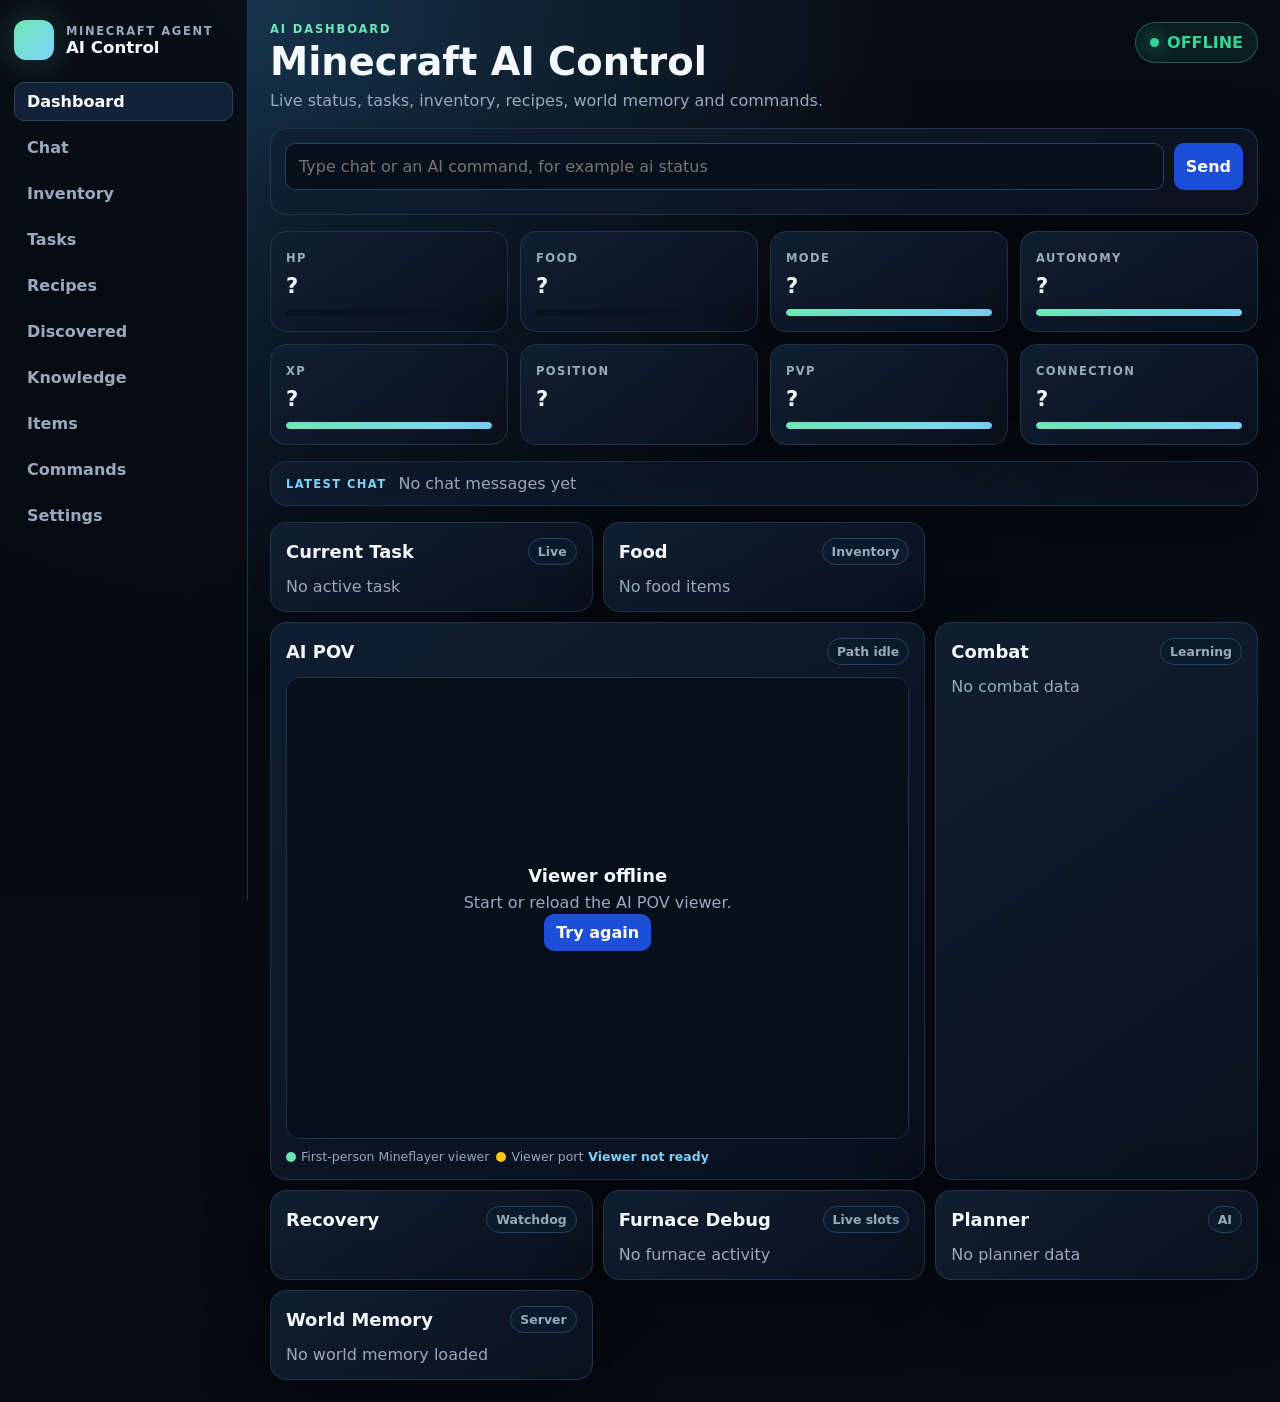
==== Bots/official-bot/public/index.html @ cc98f59b "Refresh server UI and runtime config This commit adds favicon branding to the bot and hub dashboards" ====
﻿<!doctype html>
<html lang="en">
<head>
    <link rel="icon" type="image/png" href="/favicon.png">
<meta charset="utf-8">
  <meta name="viewport" content="width=device-width, initial-scale=1">
  <title>Minecraft AI Dashboard</title>
  <style>
    :root {
      color-scheme: dark;
      --bg:#070b12;
      --panel:#0f1724;
      --panel2:#111f32;
      --line:#22334b;
      --text:#f4f8ff;
      --muted:#9aa9bd;
      --accent:#6ee7b7;
      --blue:#7dd3fc;
      --warn:#fbbf24;
      --danger:#fb7185;
      --good:#34d399;
      --shadow:0 24px 70px rgba(0,0,0,.28);
      font-family:Inter, ui-sans-serif, system-ui, -apple-system, Segoe UI, sans-serif;
    }
    * { box-sizing:border-box; }
    body { margin:0; background:radial-gradient(circle at 20% 0%,#16324a 0,var(--bg) 42rem); color:var(--text); }
    button, input, select { font:inherit; }
    button { border:0; border-radius:10px; background:#1d4ed8; color:white; padding:9px 12px; font-weight:800; cursor:pointer; }
    button:hover { filter:brightness(1.1); }
    button.danger { background:#be123c; }
    input, select { min-width:0; border:1px solid #29425f; border-radius:10px; background:#07101b; color:white; padding:10px; }
    input[readonly] { color:var(--muted); cursor:not-allowed; }
    code { color:var(--blue); }
    .app { min-height:100vh; display:grid; grid-template-columns:248px 1fr; }
    aside { position:sticky; top:0; height:100vh; padding:20px 14px; border-right:1px solid var(--line); background:rgba(7,11,18,.88); }
    .brand { display:flex; gap:12px; align-items:center; margin-bottom:22px; }
    .logo { width:40px; height:40px; border-radius:12px; background:linear-gradient(135deg,var(--accent),var(--blue)); box-shadow:0 0 35px rgba(110,231,183,.25); }
    .brand small { display:block; color:var(--muted); font-size:.72rem; font-weight:900; text-transform:uppercase; letter-spacing:.14em; }
    .brand b { font-size:1.04rem; }
    nav { display:grid; gap:7px; }
    nav button { width:100%; text-align:left; border:1px solid transparent; background:transparent; color:var(--muted); border-radius:10px; }
    nav button.active, nav button:hover { background:#132238; color:white; border-color:#29425f; }
    main { width:100%; max-width:1440px; margin:auto; padding:22px; }
    .top { display:flex; justify-content:space-between; align-items:flex-start; gap:16px; margin-bottom:16px; }
    .eyebrow { color:var(--accent); font-size:.72rem; font-weight:900; letter-spacing:.16em; text-transform:uppercase; }
    h1 { margin:.2rem 0; font-size:clamp(1.7rem,3vw,2.7rem); }
    h2 { margin:0; font-size:1.12rem; }
    p { color:var(--muted); line-height:1.45; margin:.3rem 0 0; }
    .status { display:flex; gap:8px; align-items:center; padding:10px 14px; border:1px solid rgba(52,211,153,.35); border-radius:999px; background:rgba(52,211,153,.1); color:var(--good); font-weight:900; white-space:nowrap; }
    .status.offline { color:var(--warn); border-color:rgba(251,191,36,.35); background:rgba(251,191,36,.08); }
    .dot { width:9px; height:9px; border-radius:50%; background:currentColor; box-shadow:0 0 18px currentColor; }
    .command { display:grid; grid-template-columns:1fr auto; gap:10px; padding:14px; border:1px solid var(--line); border-radius:16px; background:linear-gradient(135deg,rgba(17,31,50,.95),rgba(12,18,30,.95)); box-shadow:var(--shadow); margin-bottom:16px; }
    #command { width:100%; font-size:1rem; padding:13px; }
    .quick { grid-column:1/-1; display:flex; flex-wrap:wrap; gap:8px; }
    .quick button { background:#132238; color:#cfe3f8; border:1px solid #29425f; padding:8px 10px; }
    .metrics { display:grid; grid-template-columns:repeat(4,minmax(150px,1fr)); gap:12px; margin-bottom:16px; }
    .card, section.panel { background:linear-gradient(145deg,rgba(17,31,50,.96),rgba(10,17,29,.96)); border:1px solid var(--line); border-radius:16px; padding:15px; box-shadow:var(--shadow); }
    .metric span { color:var(--muted); font-size:.72rem; text-transform:uppercase; letter-spacing:.12em; font-weight:900; }
    .metric b { display:block; color:var(--text); font-size:1.32rem; margin-top:7px; overflow-wrap:anywhere; }
    .bar { height:7px; background:#0a1320; border-radius:99px; overflow:hidden; margin-top:11px; }
    .bar i { display:block; height:100%; background:linear-gradient(90deg,var(--accent),var(--blue)); border-radius:inherit; }
    .position-value { display:grid; grid-template-columns:repeat(2,minmax(0,1fr)); gap:6px; width:100%; font-size:.9rem; }
    .position-axis { display:flex; justify-content:space-between; gap:8px; min-width:0; padding:6px 8px; border:1px solid rgba(125,211,252,.3); border-radius:8px; background:#081321; }
    .position-axis i { color:var(--muted); font-style:normal; font-weight:900; }
    .position-axis strong { overflow:hidden; text-overflow:ellipsis; color:var(--blue); }
    .position-axis.wide { grid-column:1/-1; }
    .latest-chat { display:grid; grid-template-columns:auto minmax(0,1fr) auto; align-items:center; gap:12px; margin-bottom:16px; padding:12px 15px; }
    .latest-chat-label { color:var(--blue); font-size:.72rem; font-weight:900; text-transform:uppercase; letter-spacing:.12em; white-space:nowrap; }
    .latest-chat-message { min-width:0; overflow:hidden; text-overflow:ellipsis; white-space:nowrap; }
    .latest-chat-time { color:var(--muted); font-size:.78rem; white-space:nowrap; }
    .tab { display:none; }
    .tab.active { display:block; }
    .grid { display:grid; grid-template-columns:repeat(auto-fit,minmax(240px,1fr)); gap:10px; }
    .panel-title { display:flex; justify-content:space-between; align-items:center; gap:10px; margin-bottom:12px; }
    .pill { display:inline-flex; align-items:center; width:max-content; max-width:100%; border:1px solid #29425f; background:#0d1a2c; color:var(--muted); border-radius:999px; padding:5px 9px; font-size:.78rem; font-weight:800; }
    .muted { color:var(--muted); }
    .item { display:flex; justify-content:space-between; align-items:center; gap:8px; padding:10px 0; border-bottom:1px solid var(--line); }
    .item:last-child { border-bottom:0; }
    .item span:first-child { overflow-wrap:anywhere; }
    .item input { width:72px; }
    .toolbar { display:flex; flex-wrap:wrap; gap:8px; margin:8px 0 12px; }
    .toolbar input { flex:1; min-width:180px; }
    .command-card { display:flex; flex-direction:column; gap:8px; min-height:150px; }
    .command-card p { flex:1; margin:0; }
    .recipe-card { display:flex; flex-direction:column; gap:8px; }
    .recipe-meta { display:flex; flex-wrap:wrap; gap:6px; }
    .knowledge-group { display:grid; gap:4px; margin-top:8px; }
    .inventory-group { grid-column:1/-1; }
    .inventory-shell { display:grid; gap:14px; }
    .inventory-summary { display:flex; flex-wrap:wrap; gap:8px; align-items:center; color:var(--muted); }
    .inventory-wrap { overflow:auto; border:1px solid var(--line); border-radius:8px; background:#303942; padding:12px; }
    .mc-inventory { display:grid; grid-template-columns:repeat(9,44px); gap:3px; width:max-content; }
    .equipment-row { display:flex; flex-wrap:wrap; gap:14px; align-items:flex-end; }
    .equipment-slot { display:grid; gap:5px; justify-items:center; color:var(--muted); font-size:.72rem; font-weight:900; text-transform:uppercase; }
    .slot { position:relative; width:44px; height:44px; background:#8b8b8b; border-top:3px solid #dadada; border-left:3px solid #dadada; border-right:3px solid #585858; border-bottom:3px solid #585858; }
    .slot img { width:32px; height:32px; margin:3px; image-rendering:pixelated; }
    .slot .empty-icon { width:32px; height:32px; margin:3px; opacity:.18; image-rendering:pixelated; }
    .slot .count { position:absolute; right:3px; bottom:0; color:white; font-weight:900; text-shadow:2px 2px #333; pointer-events:none; }
    .slot .durability { position:absolute; left:3px; right:3px; bottom:3px; height:4px; background:#191919; border:1px solid #111; }
    .slot .durability i { display:block; height:100%; background:#5de56a; }
    .slot .drop { position:absolute; top:1px; right:1px; width:17px; height:17px; min-height:0; padding:0; border-radius:3px; background:#8e3042; display:none; line-height:1; font-size:.7rem; }
    .slot:hover .drop { display:block; }
    .inventory-details { display:grid; grid-template-columns:repeat(auto-fit,minmax(210px,1fr)); gap:8px; }
    .settings-form { display:grid; gap:14px; max-width:1100px; }
    .settings-columns { display:grid; grid-template-columns:minmax(0,1.35fr) minmax(300px,.65fr); gap:18px; align-items:start; }
    .settings-main, .settings-security { min-width:0; }
    .security-list { display:grid; gap:6px; }
    .player-identity { display:flex; align-items:center; gap:10px; min-width:0; }
    .player-head { width:40px; height:40px; image-rendering:pixelated; border:1px solid #29425f; border-radius:6px; background:#07101b; flex:0 0 auto; }
    .skin-settings { display:grid; grid-template-columns:minmax(0,1fr) 190px; gap:18px; align-items:start; }
    .skin-preview { min-height:260px; display:grid; place-items:center; border:1px solid var(--line); border-radius:8px; background:#07101b; overflow:hidden; }
    .skin-preview img { display:block; max-width:100%; max-height:250px; image-rendering:pixelated; object-fit:contain; }
    .settings-grid { display:grid; grid-template-columns:repeat(2,minmax(0,1fr)); gap:12px; }
    .settings-field { display:grid; gap:6px; color:var(--muted); font-size:.82rem; font-weight:800; }
    .settings-field input, .settings-field select { width:100%; color:var(--text); font-weight:700; }
    .pov-card { grid-column:span 2; min-height:480px; }
    .pov-frame { position:relative; border:1px solid var(--line); border-radius:14px; overflow:hidden; background:#06101c; min-height:430px; }
    .pov-frame iframe { display:block; width:100%; height:460px; border:0; background:#06101c; }
    .pov-offline { position:absolute; inset:0; display:grid; place-items:center; gap:10px; background:rgba(6,16,28,.88); text-align:center; z-index:2; }
    .pov-offline.hidden { display:none; }
    .viewer-link { color:var(--blue); text-decoration:none; font-weight:900; }
    .viewer-link:hover { text-decoration:underline; }
    .legend { display:flex; flex-wrap:wrap; gap:7px; margin-top:10px; }
    .legend span { display:inline-flex; align-items:center; gap:5px; color:var(--muted); font-size:.78rem; }
    .legend i { width:10px; height:10px; border-radius:50%; display:inline-block; }
    .route-ok { color:var(--good); }
    .route-warn { color:var(--warn); }
    .route-bad { color:var(--danger); }
    #taskList ul, #taskLog ul { margin:0; padding-left:20px; }
    #taskList li, #taskLog li { margin:7px 0; }
    @media (max-width:900px) {
      .app { grid-template-columns:1fr; }
      aside { position:relative; height:auto; }
      nav { grid-template-columns:repeat(2,minmax(0,1fr)); }
      main { padding:14px; }
      .top { display:block; }
      .status { width:max-content; margin-top:10px; }
      .metrics { grid-template-columns:repeat(2,minmax(0,1fr)); }
      .command { grid-template-columns:1fr; }
      .latest-chat { grid-template-columns:1fr; gap:5px; }
      .latest-chat-message { white-space:normal; overflow-wrap:anywhere; }
      .pov-card { grid-column:span 1; }
      .pov-frame iframe { height:340px; }
      .settings-grid { grid-template-columns:1fr; }
      .settings-columns { grid-template-columns:1fr; }
      .skin-settings { grid-template-columns:1fr; }
    }
  </style>
</head>
<body>
  <div class="app">
    <aside>
      <div class="brand"><div class="logo"></div><div><small>Minecraft agent</small><b>AI Control</b></div></div>
      <nav id="tabs">
        <button type="button" class="active" data-tab="dashboard">Dashboard</button>
        <button type="button" data-tab="chat">Chat</button>
        <button type="button" data-tab="inventory">Inventory</button>
        <button type="button" data-tab="tasks">Tasks</button>
        <button type="button" data-tab="recipes">Recipes</button>
        <button type="button" data-tab="discoveredRecipes">Discovered</button>
        <button type="button" data-tab="knowledge">Knowledge</button>
        <button type="button" data-tab="itemsKnowledge">Items</button>
        <button type="button" data-tab="commands">Commands</button>
        <button type="button" data-tab="settings">Settings</button>
      </nav>
    </aside>
    <main>
      <div class="top">
        <div>
          <div class="eyebrow">AI Dashboard</div>
          <h1>Minecraft AI Control</h1>
          <p>Live status, tasks, inventory, recipes, world memory and commands.</p>
        </div>
        <div id="connectedBadge" class="status"><i class="dot"></i><span id="connected">OFFLINE</span></div>
      </div>

      <form id="commandForm" class="command">
        <input id="command" placeholder="Type chat or an AI command, for example ai status" autocomplete="off">
        <button type="submit">Send</button>
        <div id="quick" class="quick"></div>
      </form>

      <section class="metrics">
        <div class="card metric"><span>HP</span><b id="health">?</b><div class="bar"><i id="healthBar" style="width:0%"></i></div></div>
        <div class="card metric"><span>Food</span><b id="food">?</b><div class="bar"><i id="foodBar" style="width:0%"></i></div></div>
        <div class="card metric"><span>Mode</span><b id="mode">?</b><div class="bar"><i style="width:100%"></i></div></div>
        <div class="card metric"><span>Autonomy</span><b id="autonomy">?</b><div class="bar"><i style="width:100%"></i></div></div>
        <div class="card metric"><span>XP</span><b id="xp">?</b><div class="bar"><i style="width:100%"></i></div></div>
        <div class="card metric"><span>Position</span><b id="position">?</b></div>
        <div class="card metric"><span>PvP</span><b id="pvp">?</b><div class="bar"><i style="width:100%"></i></div></div>
        <div class="card metric"><span>Connection</span><b id="connectionText">?</b><div class="bar"><i style="width:100%"></i></div></div>
      </section>

      <section class="card latest-chat" aria-live="polite">
        <span class="latest-chat-label">Latest Chat</span>
        <span id="latestChatMessage" class="latest-chat-message muted">No chat messages yet</span>
        <span id="latestChatTime" class="latest-chat-time"></span>
      </section>

      <section id="dashboard" class="tab active">
        <div class="grid">
          <div class="card"><div class="panel-title"><h2>Current Task</h2><span class="pill">Live</span></div><div id="taskList"><span class="muted">No active task</span></div></div>
          <div class="card"><div class="panel-title"><h2>Food</h2><span class="pill">Inventory</span></div><div id="foodItems"><span class="muted">No food items</span></div></div>
          <div class="card pov-card">
            <div class="panel-title">
              <h2>AI POV</h2>
              <span id="pathStatus" class="pill">Path idle</span>
            </div>
            <div class="pov-frame">
              <iframe id="botPov" title="Bot Minecraft POV" src="about:blank"></iframe>
              <div id="viewerOffline" class="pov-offline">
                <div>
                  <h2>Viewer offline</h2>
                  <p>Start or reload the AI POV viewer.</p>
                  <button type="button" onclick="retryViewer()">Try again</button>
                </div>
              </div>
            </div>
            <div class="legend">
              <span><i style="background:#6ee7b7"></i>First-person Mineflayer viewer</span>
              <span><i style="background:#facc15"></i>Viewer port <a id="viewerLink" class="viewer-link" href="#" target="_blank" rel="noopener">Viewer not ready</a></span>
            </div>
          </div>
          <div class="card"><div class="panel-title"><h2>Combat</h2><span class="pill">Learning</span></div><div id="combatStats" class="muted">No combat data</div></div>
          <div class="card"><div class="panel-title"><h2>Recovery</h2><span class="pill">Watchdog</span></div><div id="recovery" class="muted"></div></div>
          <div class="card"><div class="panel-title"><h2>Furnace Debug</h2><span class="pill">Live slots</span></div><div id="furnaceDebug" class="muted">No furnace activity</div></div>
          <div class="card"><div class="panel-title"><h2>Planner</h2><span class="pill">AI</span></div><div id="planner" class="muted">No planner data</div></div>
          <div class="card"><div class="panel-title"><h2>World Memory</h2><span class="pill">Server</span></div><div id="worldMemory" class="muted">No world memory loaded</div></div>
        </div>
      </section>

      <section id="chat" class="tab">
        <div class="panel-title"><h2>Chat History</h2><span class="pill">Recent</span></div>
        <div id="chatHistory" class="card"><span class="muted">No chat messages yet</span></div>
      </section>

      <section id="inventory" class="tab">
        <div class="panel-title"><h2>Inventory</h2><span id="inventoryCount" class="pill">0 items</span></div>
        <div class="toolbar"><input id="inventorySearch" placeholder="Search inventory item"></div>
        <div id="inventoryList" class="grid"></div>
      </section>

      <section id="tasks" class="tab">
        <div class="panel-title"><h2>Task Console</h2><span class="pill">Recent</span></div>
        <div id="taskLog" class="card"><span class="muted">No task log yet</span></div>
      </section>

      <section id="recipes" class="tab">
        <div class="panel-title"><div><h2>Recipes</h2><span id="recipesCount" class="muted">No recipes received yet</span></div><input id="recipesSearch" placeholder="Search recipe"></div>
        <div id="recipesList" class="grid"></div>
      </section>

      <section id="discoveredRecipes" class="tab">
        <div class="panel-title"><div><h2>Discovered Recipes</h2><span id="discoveredRecipesCount" class="muted">No recipes discovered yet</span></div><input id="discoveredRecipesSearch" placeholder="Search discovered recipe"></div>
        <div id="discoveredRecipesList" class="grid"></div>
      </section>

      <section id="knowledge" class="tab">
        <div class="panel-title"><h2>Knowledge</h2><span class="pill">Learning</span></div>
        <div id="knowledgeList" class="grid"></div>
      </section>

      <section id="itemsKnowledge" class="tab">
        <div class="panel-title"><h2>Items</h2><span class="pill">Editable</span></div>
        <div id="itemsKnowledgeList" class="grid"></div>
      </section>

      <section id="commands" class="tab">
        <div class="panel-title"><h2>Commands</h2><span class="pill">Click to use</span></div>
        <div id="commandsList" class="grid"></div>
      </section>

      <section id="settings" class="tab">
        <div class="panel-title"><h2>Connection Settings</h2><span class="pill">Restart required</span></div>
        <form id="settingsForm" class="settings-form">
          <div class="settings-columns">
            <div class="settings-main card">
              <div class="settings-grid">
                <label class="settings-field">Server host<input id="settingsHost" required autocomplete="off"></label>
                <label class="settings-field">Server port<input id="settingsPort" type="number" min="1" max="65535" required></label>
                <label class="settings-field">Username / Microsoft email<input id="settingsUsername" required autocomplete="username"></label>
                <label class="settings-field">Authentication<select id="settingsAuth"><option value="microsoft">Microsoft</option><option value="offline">Offline</option></select></label>
                <label class="settings-field">Minecraft version<select id="settingsVersion"></select></label>
                <label class="settings-field">World ID<input id="settingsWorldId" required autocomplete="off"></label>
                <label class="settings-field">Data profile<input id="settingsDataProfile" required autocomplete="off"></label>
              </div>
            </div>
            <div class="settings-security card">
              <div class="panel-title"><div><h2>Command Security</h2><p>Owner and allowed Minecraft players can use AI commands.</p></div><span class="pill">Whitelisted</span></div>
              <label class="settings-field">Command owner<input id="settingsOwnerPlayer" placeholder="Minecraft username" autocomplete="off"></label>
              <div id="ownerPreview" class="security-list"></div>
              <div class="toolbar"><input id="whitelistInput" placeholder="Allowed player username" autocomplete="off"><button type="button" id="whitelistAdd">Add player</button></div>
              <div id="whitelistList" class="security-list"><span class="muted">No players whitelisted</span></div>
            </div>
          </div>
          <div class="card">
            <div class="panel-title"><div><h2>Bot Skin</h2><p>Microsoft auth changes the account skin. Offline auth requires SkinsRestorer. Save applies it immediately.</p></div><span class="pill">On save / join</span></div>
            <div class="skin-settings">
              <div class="settings-grid">
                <label class="settings-field">Skin source<select id="settingsOfflineSkinMode"><option value="off">Disabled</option><option value="player">Minecraft player</option><option value="url">Public PNG URL</option></select></label>
                <label class="settings-field">Arm model<select id="settingsOfflineSkinVariant"><option value="classic">Classic</option><option value="slim">Slim</option></select></label>
                <label class="settings-field">Player name or PNG URL<input id="settingsOfflineSkinValue" placeholder="Notch or https://example.com/skin.png" autocomplete="off"></label>
              </div>
              <div id="offlineSkinPreview" class="skin-preview"><span class="muted">Skin preview</span></div>
            </div>
          </div>
          <div class="card">
            <div class="panel-title"><h2>Data Management</h2><span class="pill">Backups</span></div>
            <div class="toolbar"><button type="button" id="createBackup">Create backup</button><button type="button" id="restoreBackup">Restore latest backup</button><button type="button" class="danger" id="resetWorldMemory">Reset current world memory</button></div>
            <p id="backupStatus">Backups contain settings, memory, knowledge and worlds.</p>
          </div>
          <div class="card toolbar"><button type="button" id="settingsSave">Save</button><button type="submit">Save and restart AI</button><span id="settingsStatus" class="muted"></span></div>
        </form>
      </section>
    </main>
  </div>

  <script src="/socket.io/socket.io.js"></script>
  <script>
    const socket = io()
    let knownRecipes = []
    let discoveredRecipes = {}
    let latestData = {}
    let settingsInitialized = false
    let whitelistedPlayers = []

    const esc = value => String(value ?? '').replace(/[&<>"']/g, char => ({
      '&': '&amp;',
      '<': '&lt;',
      '>': '&gt;',
      '"': '&quot;',
      "'": '&#39;'
    }[char]))

    const setHtml = (id, html) => {
      const element = document.getElementById(id)
      if (element) element.innerHTML = html
    }

    const titleCase = value => String(value || '').replace(/_/g, ' ').replace(/\b\w/g, char => char.toUpperCase())
    const percent = value => Math.max(0, Math.min(100, Math.round((Number(value) || 0) / 20 * 100)))
    const APP_TIME_ZONE = 'Europe/Amsterdam'
    const formatDate = value => value
      ? new Date(value).toLocaleString('nl-NL', { timeZone: APP_TIME_ZONE })
      : 'unknown'

    const commandInfo = {
      'ai help': ['Basics', 'Shows the available help categories.'],
      'ai help <category>': ['Basics', 'Shows commands from one help category. Example: ai help auto.'],
      'ai inv': ['Basics', 'Shows the items in the bot inventory.'],
      'ai status': ['Basics', 'Shows HP, food, XP, PvP and autonomy.'],
      'ai info': ['Basics', 'Shows the current task and recent silent background activity.'],
      'ai rejoin': ['Basics', 'Disconnects and rejoins the Minecraft server.'],
      'ai follow': ['Movement', 'Follows the player who sent the command.'],
      'ai stop': ['Control', 'Stops the current task and disables autonomy.'],
      'ai gather <item> <amount>': ['Resources', 'Gathers a target amount. Example: ai gather diamond 3.'],
      'ai explore': ['Movement', 'Makes the bot explore nearby terrain.'],
      'ai auto on': ['Autonomy', 'Lets the bot choose tasks by itself.'],
      'ai auto off': ['Autonomy', 'Stops active autonomous tasks and disables autonomy.'],
      'ai auto mine': ['Autonomy', 'Trains mining decisions, ore memory and stripmine behavior.'],
      'ai auto farm': ['Autonomy', 'Trains farming, harvesting, replanting and animal breeding.'],
      'ai auto combat': ['Autonomy', 'Trains combat survival against hostile mobs.'],
      'ai auto movement': ['Autonomy', 'Trains exploration, routing and unstuck recovery.'],
      'ai auto crafting': ['Autonomy', 'Trains crafting and recipe progression.'],
      'ai auto world': ['Autonomy', 'Trains world memory by scanning and exploring locations.'],
      'ai auto progression': ['Autonomy', 'Trains long-term gear and survival progression.'],
      'ai auto general': ['Autonomy', 'Clears the training focus and returns to general autonomy.'],
      'ai viewer on': ['Viewer', 'Starts the first-person AI POV viewer.'],
      'ai viewer off': ['Viewer', 'Stops the first-person AI POV viewer.'],
      'ai pickup items': ['Inventory', 'Moves to dropped items nearby.'],
      'ai storage': ['Inventory', 'Stores inventory in a nearby chest or barrel.'],
      'ai dump junk': ['Inventory', 'Drops or stores low-value junk items.'],
      'ai sort': ['Inventory', 'Sorts nearby storage when supported.'],
      'ai equip armor': ['Combat', 'Equips the best available armor.'],
      'ai combat learn': ['Combat', 'Trains combat as the main task and tracks success rate/deaths.'],
      'ai hitman <playername>': ['Combat', 'Hunts a player until one kill or ai hitman stop.'],
      'ai hitman stop': ['Combat', 'Stops only the active hitman task.'],
      'ai guard <playername>': ['Combat', 'Follows and protects a player against mobs and attackers.'],
      'ai guard ally <playername>': ['Combat', 'Adds a protected guard ally. Maximum: 5 players.'],
      'ai recipes': ['Crafting', 'Shows how many recipes the bot has saved.'],
      'ai get stronger': ['Progression', 'Works toward better armor, tools and progression.'],
      'ai pvp': ['Combat', 'Toggles defense against players.'],
      'ai craft <item>': ['Crafting', 'Tries to craft an item. Example: ai craft stone_pickaxe.'],
      'ai go to <x> <y> <z>': ['Movement', 'Walks to the specified coordinates.'],
      'ai set home': ['World', 'Saves the current position as home for this server.'],
      'ai home': ['World', 'Returns to the saved home position.'],
      'ai remember village': ['World', 'Saves the current position as a village.'],
      'ai remember mine': ['World', 'Saves the current position as a mine.'],
      'ai memories': ['World', 'Shows remembered locations for this server.'],
      'ai farm': ['Farming', 'Maintains food by harvesting, replanting and breeding animals.'],
      'ai harvest': ['Farming', 'Harvests mature nearby crops.'],
      'ai replant': ['Farming', 'Replants nearby empty farmland.'],
      'ai breed animals': ['Farming', 'Breeds nearby animals when the bot has the right food.'],
      'ai cave': ['Mining', 'Explores caves and remembers cave entrances.'],
      'ai nearest cave': ['Mining', 'Returns to the nearest remembered cave.'],
      'ai return cave': ['Mining', 'Returns to the nearest remembered cave.'],
      'ai stripmine': ['Mining', 'Starts a stripmine for diamonds around Y -54.'],
      'ai diamonds': ['Mining', 'Starts diamond-focused mining.'],
      'ai iron': ['Mining', 'Starts iron-focused mining.'],
      'ai beat minecraft': ['Progression', 'Starts the long-term Ender Dragon progression planner.']
    }

    function openTab(id) {
      document.querySelectorAll('.tab').forEach(tab => tab.classList.toggle('active', tab.id === id))
      document.querySelectorAll('#tabs button').forEach(button => button.classList.toggle('active', button.dataset.tab === id))
    }

    document.querySelectorAll('#tabs button').forEach(button => {
      button.addEventListener('click', () => openTab(button.dataset.tab))
    })

    function send(command) {
      command = String(command || '').trim()
      if (!command) return
      socket.emit('command', command)
      document.getElementById('command').value = ''
    }

    function fillCommand(command) {
      const input = document.getElementById('command')
      input.value = command
      input.focus()
    }

    window.fillCommand = fillCommand

    function publicViewerUrl(data = latestData) {
      const port = data?.viewer?.port || 3001
      return `http://${location.hostname || 'localhost'}:${port}/`
    }

    function updateViewerLink(data = latestData) {
      const url = publicViewerUrl(data)
      const link = document.getElementById('viewerLink')
      if (link) {
        link.href = url
        link.textContent = url
      }
      return url
    }

    function retryViewer() {
      const frame = document.getElementById('botPov')
      document.getElementById('viewerOffline').classList.remove('hidden')
      socket.emit('command', 'ai viewer on')
      frame.src = `${updateViewerLink()}?retry=${Date.now()}`
      setTimeout(() => {
        const overlay = document.getElementById('viewerOffline')
        if (overlay && !overlay.classList.contains('hidden')) overlay.classList.remove('hidden')
      }, 4000)
    }
    window.retryViewer = retryViewer

    document.getElementById('botPov').addEventListener('load', () => {
      document.getElementById('viewerOffline').classList.add('hidden')
    })

    document.getElementById('commandForm').addEventListener('submit', event => {
      event.preventDefault()
      send(document.getElementById('command').value)
    })
    document.getElementById('settingsForm').addEventListener('submit', event => {
      event.preventDefault()
      setHtml('settingsStatus', 'Saving and restarting...')
      saveBotSettings(true)
    })
    document.getElementById('settingsSave').addEventListener('click', () => {
      setHtml('settingsStatus', 'Saving...')
      saveBotSettings(false)
    })
    document.getElementById('createBackup').addEventListener('click', () => socket.emit('runtime-backup:create'))
    document.getElementById('restoreBackup').addEventListener('click', () => {
      if (confirm('Restore the latest backup and restart the AI?')) socket.emit('runtime-backup:restore-latest')
    })
    document.getElementById('resetWorldMemory').addEventListener('click', () => {
      if (confirm('Reset memory for the current World ID? A backup will be created first.')) socket.emit('world-memory:reset')
    })
    document.getElementById('whitelistAdd').addEventListener('click', addWhitelistedPlayer)
    document.getElementById('whitelistInput').addEventListener('keydown', event => {
      if (event.key === 'Enter') {
        event.preventDefault()
        addWhitelistedPlayer()
      }
    })
    document.getElementById('settingsOwnerPlayer').addEventListener('input', renderOwnerPreview)
    document.getElementById('settingsAuth').addEventListener('change', renderOfflineSkinPreview)
    document.getElementById('settingsOfflineSkinMode').addEventListener('change', renderOfflineSkinPreview)
    document.getElementById('settingsOfflineSkinValue').addEventListener('input', renderOfflineSkinPreview)
    document.getElementById('settingsOfflineSkinVariant').addEventListener('change', renderOfflineSkinPreview)
    const playerHeadUrl = name => `https://mc-heads.net/avatar/${encodeURIComponent(name)}/40/nohelm.png`
    const playerIdentity = (name, label = '') => `<span class="player-identity"><img class="player-head" src="${esc(playerHeadUrl(name))}" alt="" onerror="this.style.visibility='hidden'"><span><b>${esc(name)}</b>${label ? `<br><span class="muted">${esc(label)}</span>` : ''}</span></span>`
    function renderOwnerPreview() {
      const name = document.getElementById('settingsOwnerPlayer').value.trim()
      setHtml('ownerPreview', name ? `<div class="item">${playerIdentity(name, 'Owner')}</div>` : '<span class="muted">No command owner set</span>')
    }
    function renderOfflineSkinPreview() {
      const mode = document.getElementById('settingsOfflineSkinMode').value
      const value = document.getElementById('settingsOfflineSkinValue').value.trim()
      const auth = document.getElementById('settingsAuth').value
      const variant = document.getElementById('settingsOfflineSkinVariant')
      const variantApplies = auth === 'microsoft' && mode === 'url'
      variant.disabled = !variantApplies
      variant.title = variantApplies
        ? 'Minecraft Services requires a classic or slim model for raw PNG URLs.'
        : (mode === 'player' ? 'Player skins automatically use that player skin model.' : 'Offline URL skins let the server skin plugin choose the model.')
      if (mode === 'off' || !value) {
        setHtml('offlineSkinPreview', '<span class="muted">Skin preview</span>')
        return
      }
      const source = mode === 'player'
        ? `https://mc-heads.net/body/${encodeURIComponent(value)}/180`
        : value
      setHtml('offlineSkinPreview', `<img src="${esc(source)}" alt="Offline skin preview" onerror="this.parentElement.innerHTML='<span class=&quot;muted&quot;>Preview unavailable</span>'">`)
    }
    function addWhitelistedPlayer() {
      const input = document.getElementById('whitelistInput')
      const name = input.value.trim()
      if (!/^[A-Za-z0-9_]{1,16}$/.test(name)) {
        setHtml('settingsStatus', 'Player names may only contain letters, numbers and underscores, up to 16 characters.')
        return
      }
      if (!name || whitelistedPlayers.some(player => player.toLowerCase() === name.toLowerCase())) return
      whitelistedPlayers.push(name)
      input.value = ''
      renderWhitelist()
    }
    function removeWhitelistedPlayer(name) {
      whitelistedPlayers = whitelistedPlayers.filter(player => player !== name)
      renderWhitelist()
    }
    window.removeWhitelistedPlayer = removeWhitelistedPlayer
    function renderWhitelist() {
      setHtml('whitelistList', whitelistedPlayers.length
        ? whitelistedPlayers.map(name => `<div class="item">${playerIdentity(name, 'Allowed player')}<button type="button" class="danger whitelist-remove" data-player="${esc(encodeURIComponent(name))}">Remove</button></div>`).join('')
        : '<span class="muted">No allowed players. Only the owner and HUD can use commands.</span>')
      document.querySelectorAll('.whitelist-remove').forEach(button => {
        button.addEventListener('click', () => removeWhitelistedPlayer(decodeURIComponent(button.dataset.player)))
      })
    }
    function saveBotSettings(restart) {
      socket.emit('bot-settings:save', {
        host: document.getElementById('settingsHost').value,
        port: Number(document.getElementById('settingsPort').value),
        username: document.getElementById('settingsUsername').value,
        auth: document.getElementById('settingsAuth').value,
        version: document.getElementById('settingsVersion').value,
        worldId: document.getElementById('settingsWorldId').value,
        dataProfile: document.getElementById('settingsDataProfile').value,
        ownerPlayer: document.getElementById('settingsOwnerPlayer').value,
        offlineSkinMode: document.getElementById('settingsOfflineSkinMode').value,
        offlineSkinValue: document.getElementById('settingsOfflineSkinValue').value,
        offlineSkinVariant: document.getElementById('settingsOfflineSkinVariant').value,
        whitelistedPlayers,
        restart
      })
    }
    document.getElementById('inventorySearch').addEventListener('input', () => renderInventory(latestData.inventory, latestData.equipment))
    document.getElementById('recipesSearch').addEventListener('input', renderRecipes)
    document.getElementById('discoveredRecipesSearch').addEventListener('input', renderDiscoveredRecipes)

    function formatMode(mode) {
      mode = String(mode || 'idle')
      if (mode.startsWith('defense:')) return `Defending: ${titleCase(mode.slice('defense:'.length))}`
      return titleCase(mode)
    }

    function formatPosition(position) {
      return position
        ? `<span class="position-value"><span class="position-axis"><i>X</i><strong>${esc(position.x)}</strong></span><span class="position-axis"><i>Y</i><strong>${esc(position.y)}</strong></span><span class="position-axis wide"><i>Z</i><strong>${esc(position.z)}</strong></span></span>`
        : '?'
    }

    function dropItem(slot, count) {
      const input = document.getElementById(`drop-${slot}`)
      socket.emit('inventory:drop', { slot, amount:Number(input?.value || count) })
    }

    function inventorySlot(item, slot = null, emptyIcon = '') {
      if (!item) return `<div class="slot" title="Empty slot ${esc(slot ?? '')}">${emptyIcon ? `<img class="empty-icon" src="${esc(emptyIcon)}" alt="">` : ''}</div>`
      const name = item.name || 'item'
      const icon = `<img src="${esc(item.icon || '/textures/items/barrier.png')}" alt="">`
      const durability = item.durability && item.durability.max
        ? `<span class="durability"><i style="width:${Math.max(0, Math.min(100, Math.round((Number(item.durability.remaining) / Number(item.durability.max)) * 100)))}%"></i></span>`
        : ''
      return `<div class="slot" title="${esc(item.count)}x ${esc(name)} | slot ${esc(item.slot)}">
        ${icon}
        <span class="count">${Number(item.count) > 1 ? esc(item.count) : ''}</span>
        ${durability}
        <button type="button" class="drop" onclick="dropItem(${Number(item.slot)}, ${Number(item.count)})">x</button>
      </div>`
    }

    function equipmentSlot(label, item, emptyIcon) {
      return `<div class="equipment-slot"><span>${esc(label)}</span>${inventorySlot(item, label, emptyIcon)}</div>`
    }
    window.dropItem = dropItem

    function forgetRecipe(item) {
      socket.emit('recipe:forget', item)
    }
    window.forgetRecipe = forgetRecipe

    function countObjectValues(value) {
      return Object.values(value || {}).reduce((total, item) => total + (Number(item) || 0), 0)
    }

    function renderLearningList(entries) {
      entries = Array.isArray(entries) ? entries : []
      return entries.length
        ? entries.map(entry => `<div class="item"><span>${esc(entry.name)}</span><span class="pill">score ${esc(entry.score ?? 0)}</span></div>`).join('')
        : '<span class="muted">No experience yet</span>'
    }

    function renderHotChunks(entries) {
      entries = Array.isArray(entries) ? entries : []
      return entries.length
        ? entries.map(entry => `<div class="item"><span>${esc(entry.item)} @ chunk ${esc(entry.chunk)}</span><span class="pill">${esc(entry.mined || 0)} / ${esc(entry.sightings || 0)}</span></div>`).join('')
        : '<span class="muted">No ore memory yet</span>'
    }

    function renderToolUsage(entries) {
      entries = Array.isArray(entries) ? entries : []
      return entries.length
        ? entries.map(entry => `<div class="item"><span>${esc(entry.block)}</span><span class="pill">${esc(entry.preferredTool || 'hand')}</span></div>`).join('')
        : '<span class="muted">No tool knowledge yet</span>'
    }

    function renderKnowledgeGroup(title, html) {
      return `<div class="knowledge-group"><span class="muted">${esc(title)}</span>${html}</div>`
    }

    function renderKnowledge(data) {
      const knowledge = data?.knowledge || {}
      const cards = [
        ['Mining', [
          renderKnowledgeGroup('Best blocks', renderLearningList(knowledge.mining?.learnedBlocks)),
          renderKnowledgeGroup('Block tools', renderToolUsage(knowledge.mining?.toolUsage)),
          renderKnowledgeGroup('Ore memory', renderHotChunks(knowledge.mining?.hotChunks))
        ].join(''), `Mined: ${countObjectValues(knowledge.mining?.stats?.blocksMined)} | Failed: ${countObjectValues(knowledge.mining?.stats?.failedMines)}`],
        ['Crafting', renderLearningList(knowledge.crafting?.learnedItems), `Crafted: ${countObjectValues(knowledge.crafting?.stats?.crafted)} | Recipes: ${Object.keys(knowledge.crafting?.discoveredRecipes || {}).length}`],
        ['Combat', [
          renderKnowledgeGroup('Mobs', renderLearningList(knowledge.combat?.learnedMobs)),
          renderKnowledgeGroup('Tactics', renderLearningList(knowledge.combat?.learnedTactics)),
          renderKnowledgeGroup('Weapons', renderLearningList(knowledge.combat?.learnedWeapons)),
          renderKnowledgeGroup('Armor', renderLearningList(knowledge.combat?.learnedArmor))
        ].join(''), `Encounters: ${countObjectValues(knowledge.combat?.stats?.encounters)} | Finished: ${knowledge.combat?.stats?.finishedFights || 0}`],
        ['Movement', renderLearningList(knowledge.movement?.learnedRecovery), `Stuck: ${knowledge.movement?.stats?.stuckEvents || 0} | Watchdog: ${(knowledge.movement?.stats?.watchdogWakes || 0) + (knowledge.movement?.stats?.watchdogResets || 0) + (knowledge.movement?.stats?.watchdogPathResets || 0)}`]
      ]
      setHtml('knowledgeList', cards.map(([title, body, footer]) => `<div class="card command-card"><span class="pill">${esc(title)}</span><div>${body}</div><p>${esc(footer)}</p></div>`).join(''))
    }

    function addItemKnowledge(category) {
      const input = document.getElementById(`item-knowledge-${category}`)
      const item = String(input?.value || '').trim().toLowerCase()
      if (!item) return
      socket.emit('items-knowledge:add', { category, item })
      input.value = ''
    }
    window.addItemKnowledge = addItemKnowledge

    function removeItemKnowledge(category, item) {
      socket.emit('items-knowledge:remove', { category, item })
    }
    window.removeItemKnowledge = removeItemKnowledge

    function renderItemsKnowledge(data) {
      const categories = data?.itemsKnowledge?.categories || {}
      const stats = data?.itemsKnowledge?.stats?.pickedUp || {}
      const active = document.activeElement
      const activeId = active?.id || ''
      const activeValue = activeId.startsWith('item-knowledge-') ? active.value : null
      const cards = Object.entries(categories).map(([category, entries]) => {
        entries = Array.isArray(entries) ? entries : []
        return `<div class="card command-card"><span class="pill">${esc(titleCase(category))}</span><div class="toolbar"><input id="item-knowledge-${esc(category)}" placeholder="item or keyword"><button type="button" onclick="addItemKnowledge('${esc(category)}')">Add</button></div><div>${entries.length ? entries.map(item => `<div class="item"><span>${esc(item)}</span><button type="button" class="danger" onclick="removeItemKnowledge('${esc(category)}', '${esc(item)}')">Remove</button></div>`).join('') : '<span class="muted">Empty category</span>'}</div><p>Picked up: ${esc(Object.entries(stats).filter(([name]) => entries.some(entry => name === entry || name.includes(entry))).reduce((total, [, count]) => total + Number(count || 0), 0))}</p></div>`
      })
      setHtml('itemsKnowledgeList', cards.join('') || '<span class="muted">No item knowledge received yet</span>')
      if (activeValue !== null) {
        const next = document.getElementById(activeId)
        if (next) {
          next.value = activeValue
          next.focus()
        }
      }
    }

    function renderRecipes() {
      const query = document.getElementById('recipesSearch').value.trim().toLowerCase()
      const entries = knownRecipes.filter(recipe => {
        const output = typeof recipe === 'string' ? recipe : recipe.output
        const station = typeof recipe === 'string' ? 'inventory' : recipe.station
        const ingredients = Array.isArray(recipe.ingredients) ? recipe.ingredients : []
        return [output, station, ...ingredients].join(' ').toLowerCase().includes(query)
      })
      setHtml('recipesCount', entries.length ? `${entries.length} of ${knownRecipes.length} recipes` : 'No recipes received yet')
      setHtml('recipesList', entries.length ? entries.slice(0, 240).map(recipe => {
        const output = typeof recipe === 'string' ? recipe : recipe.output
        const count = typeof recipe === 'string' ? 1 : recipe.count
        const station = typeof recipe === 'string' ? 'inventory' : recipe.station
        const ingredients = Array.isArray(recipe.ingredients) ? recipe.ingredients : []
        return `<div class="card recipe-card"><div class="item"><code>${esc(output)}</code><button type="button" onclick="fillCommand('ai craft ${esc(output)}')">Craft</button></div><div class="recipe-meta"><span class="pill">${esc(station.replaceAll('_', ' '))}</span><span class="pill">${esc(count || 1)}x</span></div><p>${ingredients.length ? esc(ingredients.join(', ')) : 'Recipe details unavailable'}</p></div>`
      }).join('') : '<span class="muted">No recipes found</span>')
    }

    function renderDiscoveredRecipes() {
      const query = document.getElementById('discoveredRecipesSearch').value.trim().toLowerCase()
      const entries = Object.entries(discoveredRecipes || {})
        .filter(([name]) => name.toLowerCase().includes(query))
        .sort(([left], [right]) => left.localeCompare(right))
      setHtml('discoveredRecipesCount', entries.length ? `${entries.length} of ${Object.keys(discoveredRecipes).length} discovered recipes` : 'No recipes discovered yet')
      setHtml('discoveredRecipesList', entries.length ? entries.map(([name, info]) => `<div class="card recipe-card"><div class="item"><code>${esc(name)}</code><button type="button" onclick="fillCommand('ai craft ${esc(name)}')">Craft</button></div><div class="recipe-meta"><span class="pill">Discovered</span><span class="pill">${esc(formatDate(info?.discoveredAt))}</span></div><button type="button" class="danger" onclick="forgetRecipe('${esc(name)}')">Forget</button></div>`).join('') : '<span class="muted">No recipes discovered yet</span>')
    }

    function renderWorldMemory(memory) {
      if (!memory) return setHtml('worldMemory', '<span class="muted">No world memory loaded</span>')
      const home = memory.home ? `${memory.home.x} ${memory.home.y} ${memory.home.z}` : 'not set'
      setHtml('worldMemory', `<div class="item"><span>World</span><span class="pill">${esc(memory.id || 'unknown')}</span></div><div class="item"><span>Home</span><span>${esc(home)}</span></div><div class="item"><span>Villages</span><span>${esc(memory.villages?.length || 0)}</span></div><div class="item"><span>Mines</span><span>${esc(memory.mines?.length || 0)}</span></div><div class="item"><span>Caves</span><span>${esc(memory.caves?.length || 0)}</span></div><div class="item"><span>Storage</span><span>${esc(memory.storage?.length || 0)}</span></div>`)
    }

    function renderCombatStats(metrics) {
      if (!metrics) return setHtml('combatStats', '<span class="muted">No combat data</span>')
      const deaths = Object.entries(metrics.deathsByCause || {})
        .sort(([, left], [, right]) => Number(right) - Number(left))
        .slice(0, 6)
        .map(([cause, count]) => `<div class="item"><span>${esc(titleCase(cause))}</span><span class="pill">${esc(count)}</span></div>`)
        .join('') || '<span class="muted">No deaths recorded</span>'
      setHtml('combatStats', `<div class="item"><span>Success rate</span><span class="pill">${esc(metrics.successRate || 0)}%</span></div><div class="item"><span>Wins</span><span>${esc(metrics.wins || 0)}</span></div><div class="item"><span>Losses/deaths</span><span>${esc(metrics.losses || 0)}</span></div><div class="item"><span>Training</span><span>${metrics.training ? 'ON' : 'OFF'}</span></div><div class="knowledge-group"><span class="muted">Deaths by cause</span>${deaths}</div>`)
    }

    function renderTasks(data) {
      const tasks = []
      if (data.currentTask) tasks.push(`<b>${esc(titleCase(data.currentTask.action))}:</b> ${esc(data.currentTask.detail || '')}`)
      if (data.gatherTask) tasks.push(`<b>Gather:</b> ${esc(data.gatherTask.item)} ${esc(data.gatherTask.amount ?? '')}`)
      if (data.miningTask) tasks.push(`<b>Mining:</b> ${esc(data.miningTask.style)} ${esc(data.miningTask.item ?? '')}`)
      if (data.beatMinecraft) tasks.push(`<b>Beat Minecraft:</b> phase ${esc(data.beatMinecraft.phase ?? '?')}`)
      if (data.smeltingTask) tasks.push(`<b>Smelting:</b> ${esc(data.smeltingTask.input)} -> ${esc(data.smeltingTask.output)} | fuel ${esc(data.smeltingTask.fuelCapacity ?? 0)} / ${esc(data.smeltingTask.fuelRequired ?? data.smeltingTask.amount ?? 0)}${data.smeltingTask.needsFuel ? ' (needs fuel)' : ''}${data.smeltingTask.needsInput ? ' (needs input)' : ''}${data.smeltingTask.blockedByInput ? ` (blocked by ${esc(data.smeltingTask.blockedByInput)})` : ''}${data.smeltingTask.inputError ? ` (${esc(data.smeltingTask.inputError)})` : ''}`)
      if (data.repairTask) tasks.push(`<b>Tool repair:</b> ${esc(data.repairTask.item)} | ${esc(data.repairTask.durability)} | ${esc(data.repairTask.method)}`)
      if (data.deathRecovery) tasks.push(`<b>Recovery:</b> ${esc(data.deathRecovery.cause ?? 'unknown')}`)
      if (data.activeRoute) tasks.push(`<b>Route:</b> ${esc(data.activeRoute)}`)
      setHtml('taskList', tasks.length ? `<ul>${tasks.map(task => `<li>${task}</li>`).join('')}</ul>` : '<span class="muted">No active task</span>')
      const log = Array.isArray(data.taskLog) ? data.taskLog : []
      setHtml('taskLog', log.length ? `<ul>${log.map(task => `<li><b>${esc(titleCase(task.action))}:</b> ${esc(task.detail || '')}<br><span class="muted">${esc(task.target || task.position || task.updatedAt || '')}</span></li>`).join('')}</ul>` : '<span class="muted">No task log yet</span>')
    }

    function renderInventory(inventory, equipment = {}) {
      inventory = Array.isArray(inventory) ? inventory : []
      equipment = equipment || {}
      const query = document.getElementById('inventorySearch').value.trim().toLowerCase()
      const filtered = query
        ? inventory.filter(item => `${item.name || ''} ${item.category || ''}`.toLowerCase().includes(query))
        : inventory
      setHtml('inventoryCount', query ? `${filtered.length} of ${inventory.length} slots` : `${inventory.length} slots`)
      const totalItems = inventory.reduce((total, item) => total + Number(item.count || 0), 0)
      const equipmentHtml = `<div class="equipment-row">
        ${equipmentSlot('Helmet', equipment.helmet, '/textures/items/iron_helmet.png')}
        ${equipmentSlot('Chestplate', equipment.chestplate, '/textures/items/iron_chestplate.png')}
        ${equipmentSlot('Leggings', equipment.leggings, '/textures/items/iron_leggings.png')}
        ${equipmentSlot('Boots', equipment.boots, '/textures/items/iron_boots.png')}
        ${equipmentSlot('Shield place', equipment.offhand, '/textures/gui/sprites/container/slot/shield.png')}
      </div>`
      if (query) {
        const matches = filtered.map(item => inventorySlot(item)).join('')
        setHtml('inventoryList', matches
          ? `<div class="inventory-shell">${equipmentHtml}<div class="inventory-summary"><span class="pill">${esc(filtered.length)} matching slots</span><span>${esc(totalItems)} total items</span></div><div class="inventory-wrap"><div class="mc-inventory">${matches}</div></div></div>`
          : '<span class="muted">No matching inventory items</span>')
        return
      }
      const bySlot = new Map(inventory.map(item => [Number(item.slot), item]))
      let slots = ''
      for (let slot = 0; slot < 36; slot++) slots += inventorySlot(bySlot.get(slot), slot)
      for (const item of inventory.filter(item => Number(item.slot) < 0 || Number(item.slot) > 35)) slots += inventorySlot(item)
      const categories = inventory.reduce((result, item) => {
        const category = item.category || 'Other'
        result[category] = (result[category] || 0) + Number(item.count || 0)
        return result
      }, {})
      const categoryPills = Object.entries(categories).sort(([a], [b]) => a.localeCompare(b)).map(([name, count]) => `<span class="pill">${esc(name)}: ${esc(count)}</span>`).join('')
      setHtml('inventoryList', `<div class="inventory-shell">${equipmentHtml}<div class="inventory-summary"><span class="pill">${esc(inventory.length)} used slots</span><span class="pill">${esc(totalItems)} items</span>${categoryPills}</div><div class="inventory-wrap"><div class="mc-inventory">${slots}</div></div><span class="muted">Hover an item and click x to drop that stack.</span></div>`)
    }

    function renderFoodItems(items) {
      items = Array.isArray(items) ? items : []
      setHtml('foodItems', items.length
        ? items.map(item => `<div class="item"><span><b>${esc(item.count)}x</b> ${esc(item.name)}</span><span class="pill">${item.cooked ? 'Cooked' : item.cookable ? 'Raw / cookable' : 'Food'}</span></div>`).join('')
        : '<span class="muted">No food items</span>')
    }

    function renderChatHistory(history) {
      history = Array.isArray(history) ? history : []
      const latest = history[0]
      setHtml('latestChatMessage', latest
        ? `<b>${esc(latest.author || latest.role)}:</b> ${esc(latest.message)}`
        : 'No chat messages yet')
      setHtml('latestChatTime', latest ? esc(formatDate(latest.at)) : '')
      setHtml('chatHistory', history.length
        ? history.slice(0, 20).map(entry => `<div class="item"><span><b>${esc(entry.author || entry.role)}:</b> ${esc(entry.message)}</span><span class="muted">${esc(formatDate(entry.at))}</span></div>`).join('')
        : '<span class="muted">No chat messages yet</span>')
    }

    function renderBotSettings(settings) {
      if (!settings || settingsInitialized) return
      document.getElementById('settingsHost').value = settings.host || ''
      document.getElementById('settingsPort').value = settings.port || 25565
      document.getElementById('settingsUsername').value = settings.username || ''
      document.getElementById('settingsAuth').value = settings.auth || 'microsoft'
      document.getElementById('settingsVersion').innerHTML = (settings.supportedVersions || [settings.version]).map(version => `<option value="${esc(version)}">${esc(version)}</option>`).join('')
      document.getElementById('settingsVersion').value = settings.version || ''
      document.getElementById('settingsWorldId').value = settings.worldId || 'default'
      document.getElementById('settingsDataProfile').value = settings.dataProfile || 'default'
      document.getElementById('settingsOwnerPlayer').value = settings.ownerPlayer || ''
      document.getElementById('settingsOfflineSkinMode').value = settings.offlineSkinMode || 'off'
      document.getElementById('settingsOfflineSkinValue').value = settings.offlineSkinValue || ''
      document.getElementById('settingsOfflineSkinVariant').value = settings.offlineSkinVariant || 'classic'
      renderOfflineSkinPreview()
      renderOwnerPreview()
      whitelistedPlayers = Array.isArray(settings.whitelistedPlayers) ? [...settings.whitelistedPlayers] : []
      renderWhitelist()
      const overrides = Object.entries(settings.environmentOverrides || {}).filter(([, enabled]) => enabled).map(([name]) => name)
      if (overrides.length) setHtml('settingsStatus', `Environment overrides active: ${esc(overrides.join(', '))}`)
      settingsInitialized = true
    }

    socket.on('update', data => {
      latestData = data || {}
      const hp = Number(latestData.health)
      const food = Number(latestData.food)
      setHtml('health', Number.isFinite(hp) ? `${Math.round(hp)} / 20` : '?')
      setHtml('food', Number.isFinite(food) ? `${Math.round(food)} / 20` : '?')
      document.getElementById('healthBar').style.width = `${percent(hp)}%`
      document.getElementById('foodBar').style.width = `${percent(food)}%`
      setHtml('xp', esc(latestData.xp ?? '?'))
      setHtml('mode', esc(formatMode(latestData.mode)))
      setHtml('pvp', latestData.pvp ? 'ON' : 'OFF')
      setHtml('autonomy', latestData.autonomy?.enabled ? `ON${latestData.autonomy?.focus ? ` ${esc(latestData.autonomy.focus)}` : ''}` : 'OFF')
      setHtml('position', formatPosition(latestData.position))
      setHtml('connected', latestData.connected ? 'ONLINE' : 'OFFLINE')
      setHtml('connectionText', latestData.connected ? 'ONLINE' : 'OFFLINE')
      document.getElementById('connectedBadge').classList.toggle('offline', !latestData.connected)

      if (latestData.deathRecovery) {
        setHtml('recovery', `Recovery active: ${esc(latestData.deathRecovery.attempts ?? 0)} attempts, ${esc(latestData.deathRecovery.pathFailures ?? 0)} path failures. Cause: ${esc(latestData.deathRecovery.cause ?? 'unknown')}`)
      } else if (latestData.smeltingTask) {
        const furnace = latestData.smeltingTask.furnace
        setHtml('recovery', `Smelting active: ${esc(latestData.smeltingTask.amount)}x ${esc(latestData.smeltingTask.input)} -> ${esc(latestData.smeltingTask.output)}${furnace ? ` at ${esc(furnace.x)} ${esc(furnace.y)} ${esc(furnace.z)}` : ''}. Fuel: ${esc(latestData.smeltingTask.fuelCapacity ?? 0)} / ${esc(latestData.smeltingTask.fuelRequired ?? latestData.smeltingTask.amount ?? 0)}${latestData.smeltingTask.needsFuel ? ' (needs more fuel)' : ''}${latestData.smeltingTask.needsInput ? ' (input missing)' : ''}${latestData.smeltingTask.blockedByInput ? ` (blocked by ${esc(latestData.smeltingTask.blockedByInput)})` : ''}${latestData.smeltingTask.inputError ? ` (${esc(latestData.smeltingTask.inputError)})` : ''}.`)
      } else {
        setHtml('recovery', '<span class="muted">No recovery active</span>')
      }
      const debug = latestData.furnaceDebug
      setHtml('furnaceDebug', debug
        ? `<div class="item"><span>Status</span><span>${esc(debug.status)}</span></div><div class="item"><span>Input slot</span><span>${esc(debug.inputSlot ? `${debug.inputSlot.count}x ${debug.inputSlot.name}` : 'empty')}</span></div><div class="item"><span>Fuel slot</span><span>${esc(debug.fuelSlot ? `${debug.fuelSlot.count}x ${debug.fuelSlot.name}` : 'empty')}</span></div><div class="item"><span>Output slot</span><span>${esc(debug.outputSlot ? `${debug.outputSlot.count}x ${debug.outputSlot.name}` : 'empty')}</span></div><div class="item"><span>Attempts</span><span>${esc(debug.inputAttempts ?? 0)}</span></div><div class="item"><span>Last error</span><span>${esc(debug.lastTransferError || 'none')}</span></div><div class="item"><span>Blocked furnace</span><span>${esc(debug.temporarilyBlocked ? 'yes' : 'no')}</span></div>`
        : '<span class="muted">No furnace activity</span>')

      const planner = latestData.planner
      setHtml('planner', planner ? `<div class="item"><span>Goal</span><span>${esc(planner.goal)}</span></div><div class="item"><span>Next</span><span>${esc(planner.nextAction)}</span></div><p>${esc(planner.reason || '')}</p>` : '<span class="muted">No planner data</span>')
      renderWorldMemory(latestData.worldMemory)
      renderTasks(latestData)
      renderCombatStats(latestData.combatMetrics)
      renderFoodItems(latestData.foodItems)
      renderChatHistory(latestData.chatHistory)
      renderBotSettings(latestData.botSettings)
      if (latestData.viewer?.port || latestData.viewer?.url) {
        const frame = document.getElementById('botPov')
        const viewerUrl = updateViewerLink(latestData)
        if (!frame.src.startsWith(viewerUrl)) frame.src = viewerUrl
      }
      document.getElementById('viewerOffline').classList.toggle('hidden', Boolean(latestData.viewer?.enabled))
      const pathStatus = latestData.pathStatus?.status || 'idle'
      setHtml('pathStatus', `Path ${esc(pathStatus)}${latestData.pathStatus?.points ? ` (${esc(latestData.pathStatus.points)} pts)` : ''}`)

      const quickCommands = ['ai follow', 'ai stop', 'ai rejoin', 'ai status', 'ai info', 'ai pvp', 'ai sort', 'ai viewer on', 'ai viewer off']
      setHtml('quick', quickCommands.map(command => `<button type="button" onclick="fillCommand('${esc(command)}')">${esc(command)}</button>`).join(''))

      renderInventory(latestData.inventory, latestData.equipment)

      knownRecipes = Array.isArray(latestData.recipeBook?.recipes) ? [...latestData.recipeBook.recipes] : (Array.isArray(latestData.knownRecipes) ? [...latestData.knownRecipes].sort() : [])
      discoveredRecipes = latestData.discoveredRecipes || {}
      renderRecipes()
      renderDiscoveredRecipes()
      renderKnowledge(latestData)
      renderItemsKnowledge(latestData)

      const commands = [...new Set([...(Array.isArray(latestData.commands) ? latestData.commands : []), ...Object.keys(commandInfo)])]
      setHtml('commandsList', commands.map(command => {
        const [category, description] = commandInfo[command] || ['Other', 'Runs this command in Minecraft.']
        return `<div class="card command-card"><span class="pill">${esc(category)}</span><code>${esc(command)}</code><p>${esc(description)}</p><button type="button" onclick="fillCommand('${esc(command)}')">Use command</button></div>`
      }).join(''))
    })

    socket.on('bot-settings:result', result => {
      setHtml('settingsStatus', esc(result?.message || (result?.ok ? 'Settings saved.' : 'Could not save settings.')))
    })
    socket.on('runtime-data:result', result => {
      setHtml('backupStatus', esc(result?.message || 'Runtime data action finished.'))
    })
  </script>
</body>
</html>
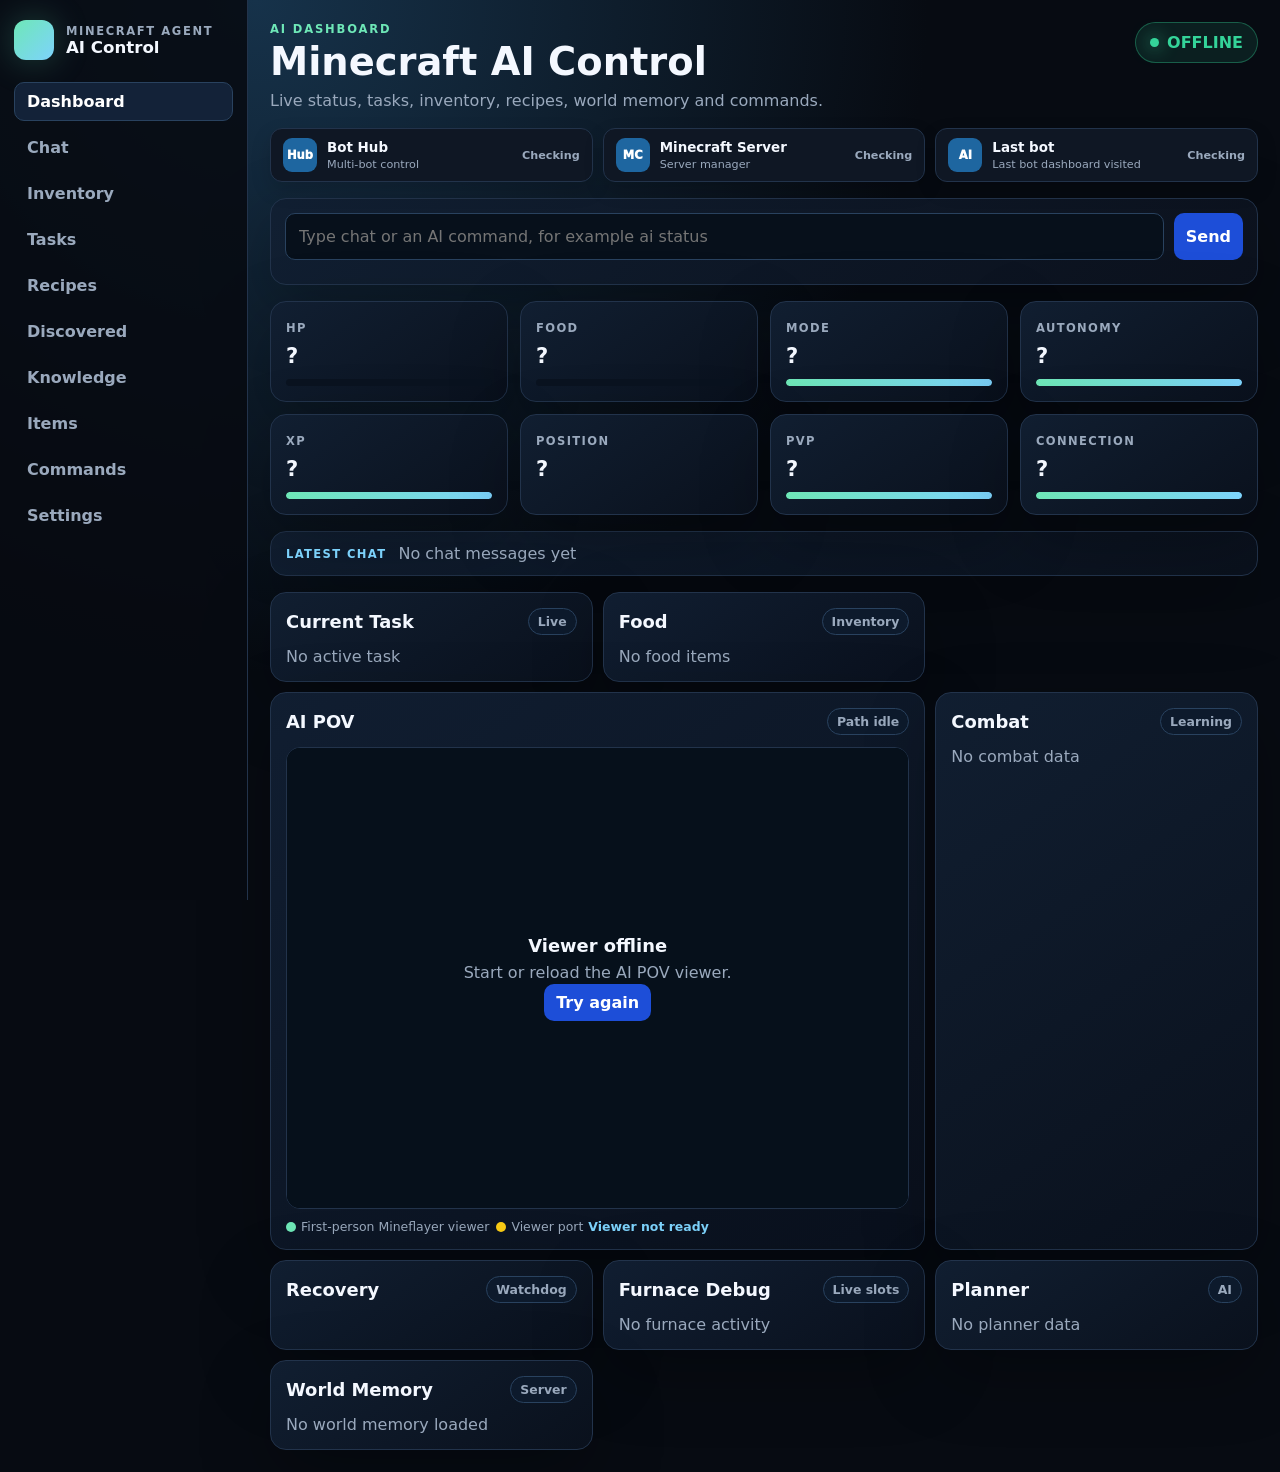
==== commit 379bdc3a: "Add site-switcher UI, runtime health & world-scan fixes Introduce project site switcher and health c" ====
--- a/Bots/official-bot/public/index.html
+++ b/Bots/official-bot/public/index.html
@@ -145,6 +145,14 @@
       .settings-columns { grid-template-columns:1fr; }
       .skin-settings { grid-template-columns:1fr; }
     }
+
+    .project-sites{display:grid;grid-template-columns:repeat(3,minmax(0,1fr));gap:10px;margin:0 0 16px}
+    .project-site{display:flex;align-items:center;gap:10px;min-width:0;padding:9px 12px;border:1px solid var(--line);border-radius:12px;background:var(--panel);color:var(--text);text-decoration:none;box-shadow:0 8px 20px rgba(0,0,0,.15)}
+    .project-site:hover{border-color:var(--accent);transform:translateY(-1px)}
+    .project-site-mark{display:grid;place-items:center;flex:0 0 34px;height:34px;border-radius:9px;background:#1e66a0;color:#fff;font-size:.72rem;font-weight:950}
+    .project-site-copy{display:grid;min-width:0;gap:3px}.project-site-copy strong{overflow:hidden;text-overflow:ellipsis;white-space:nowrap;font-size:.84rem}.project-site-copy small{color:var(--muted);font-size:.7rem}
+    .project-site-state{margin-left:auto;flex:0 0 auto;color:var(--muted);font-size:.7rem;font-weight:900}.project-site[data-state="online"] .project-site-state{color:var(--good)}.project-site[data-state="offline"] .project-site-state{color:var(--warn)}
+    @media(max-width:760px){.project-sites{grid-template-columns:1fr;gap:7px}}
   </style>
 </head>
 <body>
@@ -174,6 +182,11 @@
         <div id="connectedBadge" class="status"><i class="dot"></i><span id="connected">OFFLINE</span></div>
       </div>
 
+      <nav class="project-sites" aria-label="Project sites">
+        <a class="project-site" data-state="checking" data-project-site="hub" href="#" target="_blank" rel="noopener"><span class="project-site-mark">Hub</span><span class="project-site-copy"><strong>Bot Hub</strong><small>Multi-bot control</small></span><span class="project-site-state">Checking</span></a>
+        <a class="project-site" data-state="checking" data-project-site="server" href="#" target="_blank" rel="noopener"><span class="project-site-mark">MC</span><span class="project-site-copy"><strong>Minecraft Server</strong><small>Server manager</small></span><span class="project-site-state">Checking</span></a>
+        <a class="project-site" data-state="checking" data-project-site="last-bot" href="#" target="_blank" rel="noopener"><span class="project-site-mark">AI</span><span class="project-site-copy"><strong>Last bot</strong><small>Last bot dashboard visited</small></span><span class="project-site-state">Checking</span></a>
+      </nav>
       <form id="commandForm" class="command">
         <input id="command" placeholder="Type chat or an AI command, for example ai status" autocomplete="off">
         <button type="submit">Send</button>
@@ -891,6 +904,16 @@
     socket.on('runtime-data:result', result => {
       setHtml('backupStatus', esc(result?.message || 'Runtime data action finished.'))
     })
+    ;(function linkProjectSites(){
+      const host=window.location.hostname||'localhost',protocol=window.location.protocol,base=protocol+'//'+host
+      const botPages={'3110':'bot1','3112':'WC_Tester','3114':'bot2','3116':'official-bot','3118':'default-bot'}
+      const urls={hub:base+':3100/',server:base+':3101/'}
+      function lastPort(){const match=document.cookie.match(/(?:^|;\s*)yunalinkLastBot=(\d+)/);return match&&botPages[match[1]]?match[1]:'3118'}
+      if(botPages[window.location.port])document.cookie='yunalinkLastBot='+window.location.port+'; Path=/; Max-Age=2592000; SameSite=Lax'+(protocol==='https:'?'; Secure':'')
+      async function check(link,url){const controller=new AbortController(),timeout=setTimeout(()=>controller.abort(),2500);link.href=url;try{await fetch(url,{mode:'no-cors',cache:'no-store',signal:controller.signal});link.dataset.state='online';link.querySelector('.project-site-state').textContent='Online'}catch{link.dataset.state='offline';link.querySelector('.project-site-state').textContent='Offline'}finally{clearTimeout(timeout)}}
+      function refresh(){check(document.querySelector('[data-project-site="hub"]'),urls.hub);check(document.querySelector('[data-project-site="server"]'),urls.server);const port=lastPort(),last=document.querySelector('[data-project-site="last-bot"]');last.querySelector('.project-site-copy strong').textContent=botPages[port];check(last,base+':'+port+'/')}
+      refresh();setInterval(refresh,10000)
+    })()
   </script>
 </body>
 </html>
